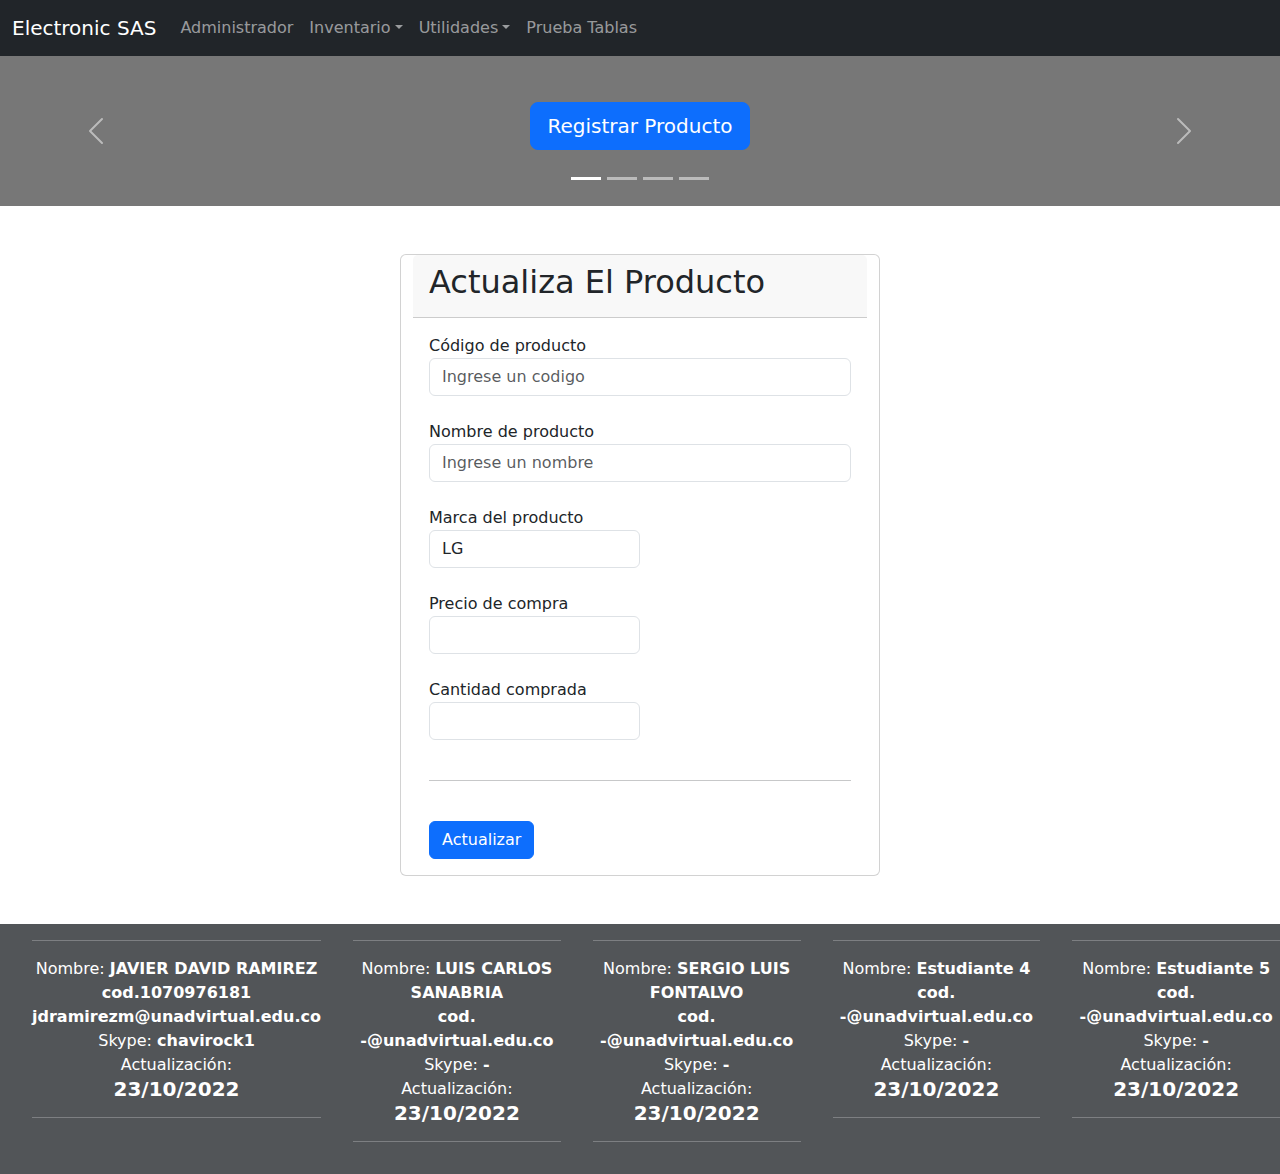
==== actualizarproducto.html @ 9f6aebf1 "Cargue V.1.0" ====
<!DOCTYPE html>
<html>
<head>
  <meta charset="utf-8">
  <meta name="viewport" content="width=device-width, initial-scale=1">
  <title>Actualizar Producto</title>
    <link href="https://cdn.jsdelivr.net/npm/bootstrap@5.2.1/dist/css/bootstrap.min.css" rel="stylesheet">
    <script src="https://cdn.jsdelivr.net/npm/bootstrap@5.2.1/dist/js/bootstrap.bundle.min.js"></script>
    <link rel="stylesheet" type="text/css" href="css/estilos.css">
</head>

<header>
    <script src="https://cdn.jsdelivr.net/npm/bootstrap@5.2.2/dist/js/bootstrap.bundle.min.js" integrity="sha384-OERcA2EqjJCMA+/3y+gxIOqMEjwtxJY7qPCqsdltbNJuaOe923+mo//f6V8Qbsw3" crossorigin="anonymous"></script>
  <script src="https://cdn.jsdelivr.net/npm/@popperjs/core@2.11.6/dist/umd/popper.min.js" integrity="sha384-oBqDVmMz9ATKxIep9tiCxS/Z9fNfEXiDAYTujMAeBAsjFuCZSmKbSSUnQlmh/jp3" crossorigin="anonymous"></script>
  <script src="https://cdn.jsdelivr.net/npm/bootstrap@5.2.2/dist/js/bootstrap.min.js" integrity="sha384-IDwe1+LCz02ROU9k972gdyvl+AESN10+x7tBKgc9I5HFtuNz0wWnPclzo6p9vxnk" crossorigin="anonymous"></script>

  <nav class="navbar navbar-expand-sm bg-dark navbar-dark">

    <div class="container-fluid">
      <a class="navbar-brand" href="index.html">Electronic SAS</a>
      <button class="navbar-toggler" type="button" data-bs-toggle="collapse" data-bs-target="#collapsibleNavbar">
        <span class="navbar-toggler-icon"></span>
      </button>

      <div class="collapse navbar-collapse" id="collapsibleNavbar">   

        <ul class="navbar-nav">

          <li class="nav-item">
            <a class="nav-link" href="index.html">Administrador</a>
          </li>

          <li class="nav-item dropdown">
            <a class="nav-link dropdown-toggle" href="#" role="button" data-bs-toggle="dropdown">Inventario</a>
            <ul class="dropdown-menu">
              <li><a class="dropdown-item" href="ingresarproducto.html">Registrar producto</a></li>
              <li><a class="dropdown-item" href="actualizarproducto.html">Actualizar producto</a></li>
              <li><a class="dropdown-item" href="eliminarproducto.html">Eliminar un producto</a></li>
              <li><a class="dropdown-item" href="consultarproducto.html">Consultar producto</a></li>

            </ul>
          </li>

          <li class="nav-item dropdown">
            <a class="nav-link dropdown-toggle" href="#" role="button" data-bs-toggle="dropdown">Utilidades</a>
            <ul class="dropdown-menu">
              <li><a class="dropdown-item" href="calcularcompras.html">Calculadora de compras</a></li>
              <li><a class="dropdown-item" href="conversorunidades.html">Conversor de unidades</a></li>
            </ul>
          </li>
          </li>
          <li class="nav-item">
            <a class="nav-link" href="tablapruebas.html">Prueba Tablas</a>
          </li>          

        </ul>

      </div>

    </div>

  </nav>
</header>

<body>
  <main>
     <div id="myCarousel" class="carousel slide" data-bs-ride="carousel">
    <div class="carousel-indicators">
      <button type="button" data-bs-target="#myCarousel" data-bs-slide-to="0" class="active" aria-current="true" aria-label="Slide 1"></button>
      <button type="button" data-bs-target="#myCarousel" data-bs-slide-to="1" aria-label="Slide 2"></button>
      <button type="button" data-bs-target="#myCarousel" data-bs-slide-to="2" aria-label="Slide 3"></button>
      <button type="button" data-bs-target="#myCarousel" data-bs-slide-to="3" aria-label="Slide 3"></button>
    </div>
    <div class="carousel-inner">
      <div class="carousel-item active">
        <svg class="bd-placeholder-img" width="100%" height="100%" xmlns="http://www.w3.org/2000/svg" aria-hidden="true" preserveAspectRatio="xMidYMid slice" focusable="false"><rect width="100%" height="100%" fill="#777"/></svg>

        <div class="container">
          <div class="carousel-caption">
            <p><a class="btn btn-lg btn-primary" href="ingresarproducto.html">Registrar Producto</a></p>
          </div>
        </div>
      </div>
      <div class="carousel-item">
        <svg class="bd-placeholder-img" width="100%" height="100%" xmlns="http://www.w3.org/2000/svg" aria-hidden="true" preserveAspectRatio="xMidYMid slice" focusable="false"><rect width="100%" height="100%" fill="#777"/></svg>

        <div class="container">
          <div class="carousel-caption">
            <p><a class="btn btn-lg btn-primary" href="actualizarproducto.html">Actualizar Producto</a></p>
          </div>
        </div>
      </div>
      <div class="carousel-item">
        <svg class="bd-placeholder-img" width="100%" height="100%" xmlns="http://www.w3.org/2000/svg" aria-hidden="true" preserveAspectRatio="xMidYMid slice" focusable="false"><rect width="100%" height="100%" fill="#777"/></svg>

        <div class="container">
          <div class="carousel-caption">
            <p><a class="btn btn-lg btn-primary" href="eliminarproducto.html">Eliminar Producto</a></p>
          </div>
        </div>
      </div>
      <div class="carousel-item">
        <svg class="bd-placeholder-img" width="100%" height="100%" xmlns="http://www.w3.org/2000/svg" aria-hidden="true" preserveAspectRatio="xMidYMid slice" focusable="false"><rect width="100%" height="100%" fill="#777"/></svg>

                <div class="container">
          <div class="carousel-caption">
            <p><a class="btn btn-lg btn-primary" href="consultarproducto.html">Consultar Producto</a></p>
          </div>
        </div>
      </div>
      <div class="carousel-item">
        <svg class="bd-placeholder-img" width="100%" height="100%" xmlns="http://www.w3.org/2000/svg" aria-hidden="true" preserveAspectRatio="xMidYMid slice" focusable="false"><rect width="100%" height="100%" fill="#777"/></svg>

      </div>
    </div>

    <button class="carousel-control-prev" type="button" data-bs-target="#myCarousel" data-bs-slide="prev">
      <span class="carousel-control-prev-icon" aria-hidden="true"></span>
      <span class="visually-hidden">Previous</span>
    </button>
    <button class="carousel-control-next" type="button" data-bs-target="#myCarousel" data-bs-slide="next">
      <span class="carousel-control-next-icon" aria-hidden="true"></span>
      <span class="visually-hidden">Next</span>
    </button>
  </div>

<section class="row justify-content-center align-items-center">
  
        <div class="card m-5" style="width: 30rem;">
            <div class="card-header">
                <h2>Actualiza El Producto</h2>    
            </div>
            <div class="card-body">
                <form class="form-horizontal">
                    <fieldset>
                                    
                    <div class="form-group">
                      <label class="col control-label" for="codproducto">Código de producto</label>  
                      <div class="col">
                      <input id="valor" name="codproducto" type="text" placeholder="Ingrese un codigo" class="form-control input-md" required="">
                        
                      </div>
                    </div>
                    <br>
                    <div class="form-group">
                      <label class="col control-label" for="nomproducto">Nombre de producto</label>  
                      <div class="col">
                      <input id="nomproducto" name="nomproducto" type="text" placeholder="Ingrese un nombre" class="form-control input-md" required="">
                        
                      </div>
                    </div>
                    <br>
                    <div class="form-group">
                        <label class="col control-label" for="tipdato">Marca del producto</label>
                        <div class="col-md-6">
                          <select id="tipdato" name="tipdato" class="form-control">
                            <option value="1">LG</option>
                            <option value="2">ASUS</option>
                            <option value="3">HP</option>
                            <option value="4">GIGABITE</option>
                            <option value="5">DELL</option>
                          </select>
                        </div>
                      </div>
                    
                    <br>
                    <div class="form-group">
                        <label class="col control-label" for="preciocomp">Precio de compra</label>  
                        <div class="col-md-6">
                        <input id="preciocomp" name="preciocomp" type="text" placeholder="" class="form-control input-md">
                          
                        </div>
                      </div>
                      <br>
                      <div class="form-group">
                        <label class="col control-label" for="cantcomp">Cantidad comprada</label>  
                        <div class="col-md-6">
                        <input id="cantcomp" name="cantcomp" type="text" placeholder="" class="form-control input-md">
                          
                        </div>
                      </div>
                      <br>
                      <hr>
                    
                    <div class="form-group">
                      <label class="col control-label" for="actualizar"></label>
                      <div class="col">
                        <button id="actualizar" name="actualizar" class="btn btn-primary">Actualizar</button>
                      </div>
                    </div>

                        
                    </fieldset>
                    </form>  
            </div>
          </div>

</section>
  </main>
      <footer >
        <ul>
            <p>
                <hr> Nombre: <strong>JAVIER DAVID RAMIREZ<br> cod.1070976181</strong><br><strong>jdramirezm@unadvirtual.edu.co</strong> <br>
                Skype: <strong>chavirock1</strong> <br>
                Actualización: <h5><strong>23/10/2022</strong> </h5>
                <hr>
            </p>
        </ul>
        <ul>
            <p>
                <hr> Nombre: <strong>LUIS CARLOS SANABRIA<br> cod.</strong><br><strong>-@unadvirtual.edu.co</strong> <br>
                Skype: <strong>-</strong> <br>
                Actualización: <h5><strong>23/10/2022</strong> </h5>
                <hr>
            </p>
        </ul>
        <ul>
            <p>
                <hr> Nombre: <strong>SERGIO LUIS FONTALVO<br> cod.</strong><br><strong>-@unadvirtual.edu.co</strong> <br>
                Skype: <strong>-</strong> <br>
                Actualización: <h5><strong>23/10/2022</strong> </h5>
                <hr>
            </p>
        </ul>
        <ul>
            <p>
                <hr> Nombre: <strong>Estudiante 4<br> cod.</strong><br><strong>-@unadvirtual.edu.co</strong> <br>
                Skype: <strong>-</strong> <br>
                Actualización: <h5><strong>23/10/2022</strong> </h5>
                <hr>
            </p>
        </ul>
        <ul>
            <p>
                <hr> Nombre: <strong>Estudiante 5<br> cod.</strong><br><strong>-@unadvirtual.edu.co</strong> <br>
                Skype: <strong>-</strong> <br>
                Actualización: <h5><strong>23/10/2022</strong> </h5>
                <hr>
            </p>
        </ul>
    </footer>

</body>
</html>
---- css/estilos.css ----
footer{
    background-color: #525558;
    text-align: center;
    color: #fff;
    display:grid;
    grid-template-columns: 1fr 1fr 1fr 1fr 1fr;
}
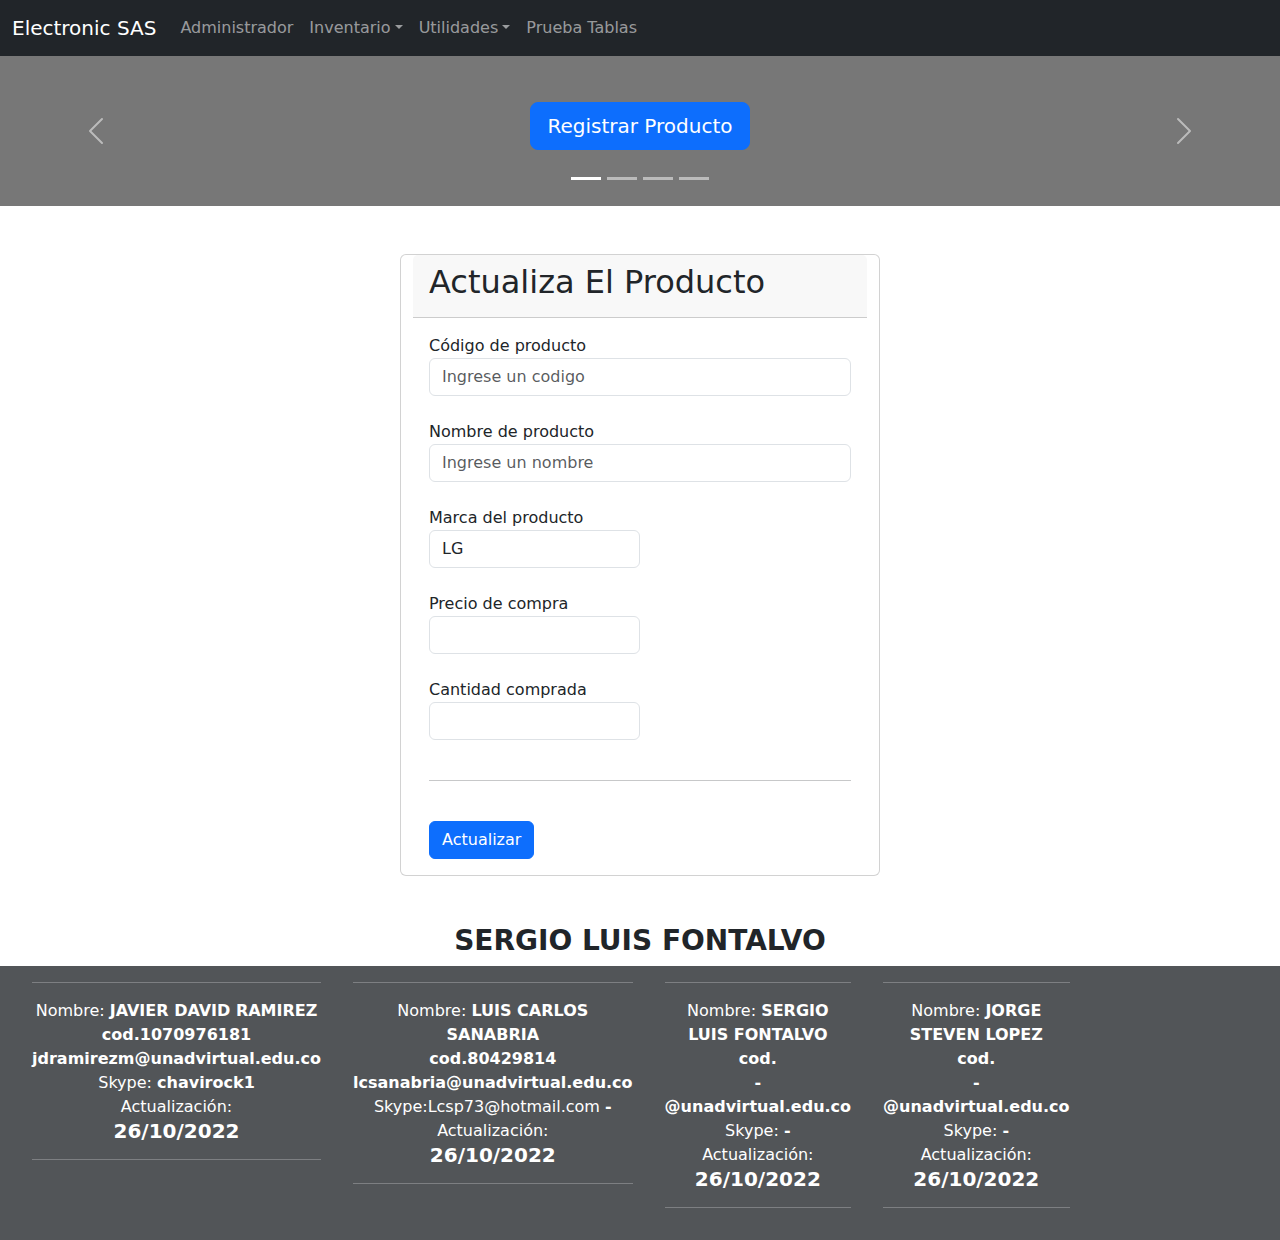
==== commit 92b53a76: "Act. v.2.0" ====
--- a/actualizarproducto.html
+++ b/actualizarproducto.html
@@ -194,51 +194,47 @@
                     </form>  
             </div>
           </div>
+          <h3 class="container-fluid  d-flex justify-content-center"><strong>SERGIO LUIS FONTALVO</strong></h3>
+
 
 </section>
   </main>
-      <footer >
-        <ul>
-            <p>
-                <hr> Nombre: <strong>JAVIER DAVID RAMIREZ<br> cod.1070976181</strong><br><strong>jdramirezm@unadvirtual.edu.co</strong> <br>
-                Skype: <strong>chavirock1</strong> <br>
-                Actualización: <h5><strong>23/10/2022</strong> </h5>
-                <hr>
-            </p>
-        </ul>
-        <ul>
-            <p>
-                <hr> Nombre: <strong>LUIS CARLOS SANABRIA<br> cod.</strong><br><strong>-@unadvirtual.edu.co</strong> <br>
-                Skype: <strong>-</strong> <br>
-                Actualización: <h5><strong>23/10/2022</strong> </h5>
-                <hr>
-            </p>
-        </ul>
-        <ul>
-            <p>
-                <hr> Nombre: <strong>SERGIO LUIS FONTALVO<br> cod.</strong><br><strong>-@unadvirtual.edu.co</strong> <br>
-                Skype: <strong>-</strong> <br>
-                Actualización: <h5><strong>23/10/2022</strong> </h5>
-                <hr>
-            </p>
-        </ul>
-        <ul>
-            <p>
-                <hr> Nombre: <strong>Estudiante 4<br> cod.</strong><br><strong>-@unadvirtual.edu.co</strong> <br>
-                Skype: <strong>-</strong> <br>
-                Actualización: <h5><strong>23/10/2022</strong> </h5>
-                <hr>
-            </p>
-        </ul>
-        <ul>
-            <p>
-                <hr> Nombre: <strong>Estudiante 5<br> cod.</strong><br><strong>-@unadvirtual.edu.co</strong> <br>
-                Skype: <strong>-</strong> <br>
-                Actualización: <h5><strong>23/10/2022</strong> </h5>
-                <hr>
-            </p>
-        </ul>
-    </footer>
+
+  <footer >
+    <ul>
+        <p>
+            <hr> Nombre: <strong>JAVIER DAVID RAMIREZ<br> cod.1070976181</strong><br><strong>jdramirezm@unadvirtual.edu.co</strong> <br>
+            Skype: <strong>chavirock1</strong> <br>
+            Actualización: <h5><strong>26/10/2022</strong> </h5>
+            <hr>
+        </p>
+    </ul>
+    <ul>
+        <p>
+            <hr> Nombre: <strong>LUIS CARLOS SANABRIA<br> cod.80429814</strong><br><strong>lcsanabria@unadvirtual.edu.co</strong> <br>
+            Skype:Lcsp73@hotmail.com <strong>-</strong> <br>
+            Actualización: <h5><strong>26/10/2022</strong> </h5>
+            <hr>
+        </p>
+    </ul>
+    <ul>
+        <p>
+            <hr> Nombre: <strong>SERGIO LUIS FONTALVO<br> cod.</strong><br><strong>-@unadvirtual.edu.co</strong> <br>
+            Skype: <strong>-</strong> <br>
+            Actualización: <h5><strong>26/10/2022</strong> </h5>
+            <hr>
+        </p>
+    </ul>
+    <ul>
+        <p>
+            <hr> Nombre: <strong>JORGE STEVEN LOPEZ<br> cod.</strong><br><strong>-@unadvirtual.edu.co</strong> <br>
+            Skype: <strong>-</strong> <br>
+            Actualización: <h5><strong>26/10/2022</strong> </h5>
+            <hr>
+        </p>
+    </ul>
+
+</footer>
 
 </body>
 </html>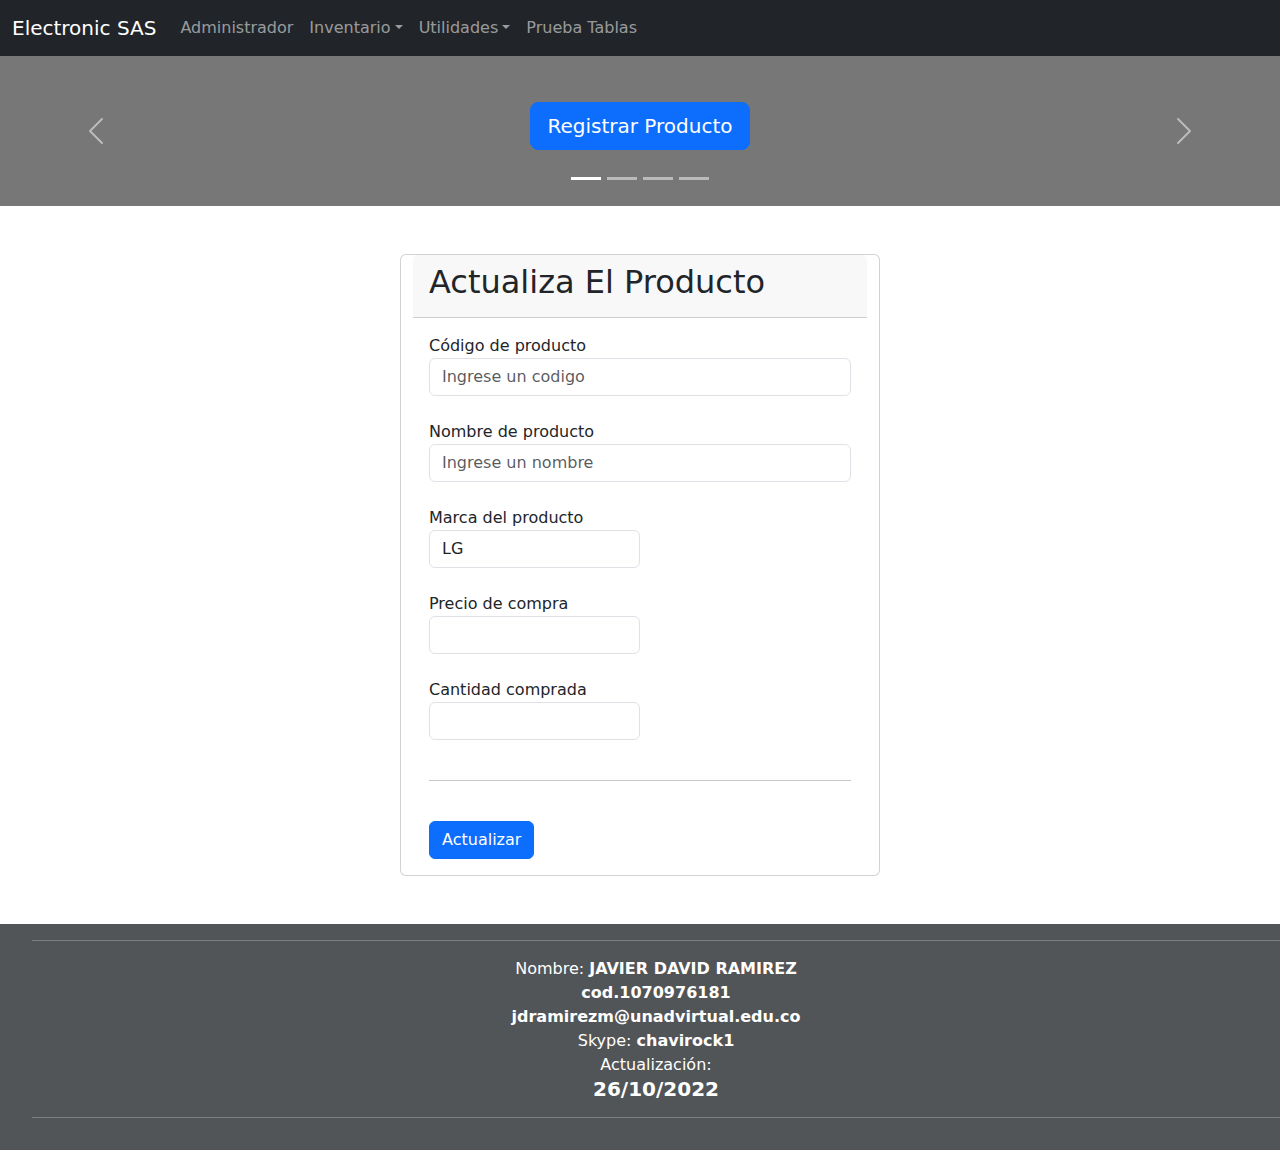
==== commit 0c2e1256: "Actualización 3.0" ====
--- a/actualizarproducto.html
+++ b/actualizarproducto.html
@@ -194,7 +194,6 @@
                     </form>  
             </div>
           </div>
-          <h3 class="container-fluid  d-flex justify-content-center"><strong>SERGIO LUIS FONTALVO</strong></h3>
 
 
 </section>
@@ -209,30 +208,6 @@
             <hr>
         </p>
     </ul>
-    <ul>
-        <p>
-            <hr> Nombre: <strong>LUIS CARLOS SANABRIA<br> cod.80429814</strong><br><strong>lcsanabria@unadvirtual.edu.co</strong> <br>
-            Skype:Lcsp73@hotmail.com <strong>-</strong> <br>
-            Actualización: <h5><strong>26/10/2022</strong> </h5>
-            <hr>
-        </p>
-    </ul>
-    <ul>
-        <p>
-            <hr> Nombre: <strong>SERGIO LUIS FONTALVO<br> cod.</strong><br><strong>-@unadvirtual.edu.co</strong> <br>
-            Skype: <strong>-</strong> <br>
-            Actualización: <h5><strong>26/10/2022</strong> </h5>
-            <hr>
-        </p>
-    </ul>
-    <ul>
-        <p>
-            <hr> Nombre: <strong>JORGE STEVEN LOPEZ<br> cod.</strong><br><strong>-@unadvirtual.edu.co</strong> <br>
-            Skype: <strong>-</strong> <br>
-            Actualización: <h5><strong>26/10/2022</strong> </h5>
-            <hr>
-        </p>
-    </ul>
 
 </footer>
 
--- a/css/estilos.css
+++ b/css/estilos.css
@@ -3,5 +3,5 @@
     text-align: center;
     color: #fff;
     display:grid;
-    grid-template-columns: 1fr 1fr 1fr 1fr 1fr;
+    grid-template-columns: 1fr;
 }